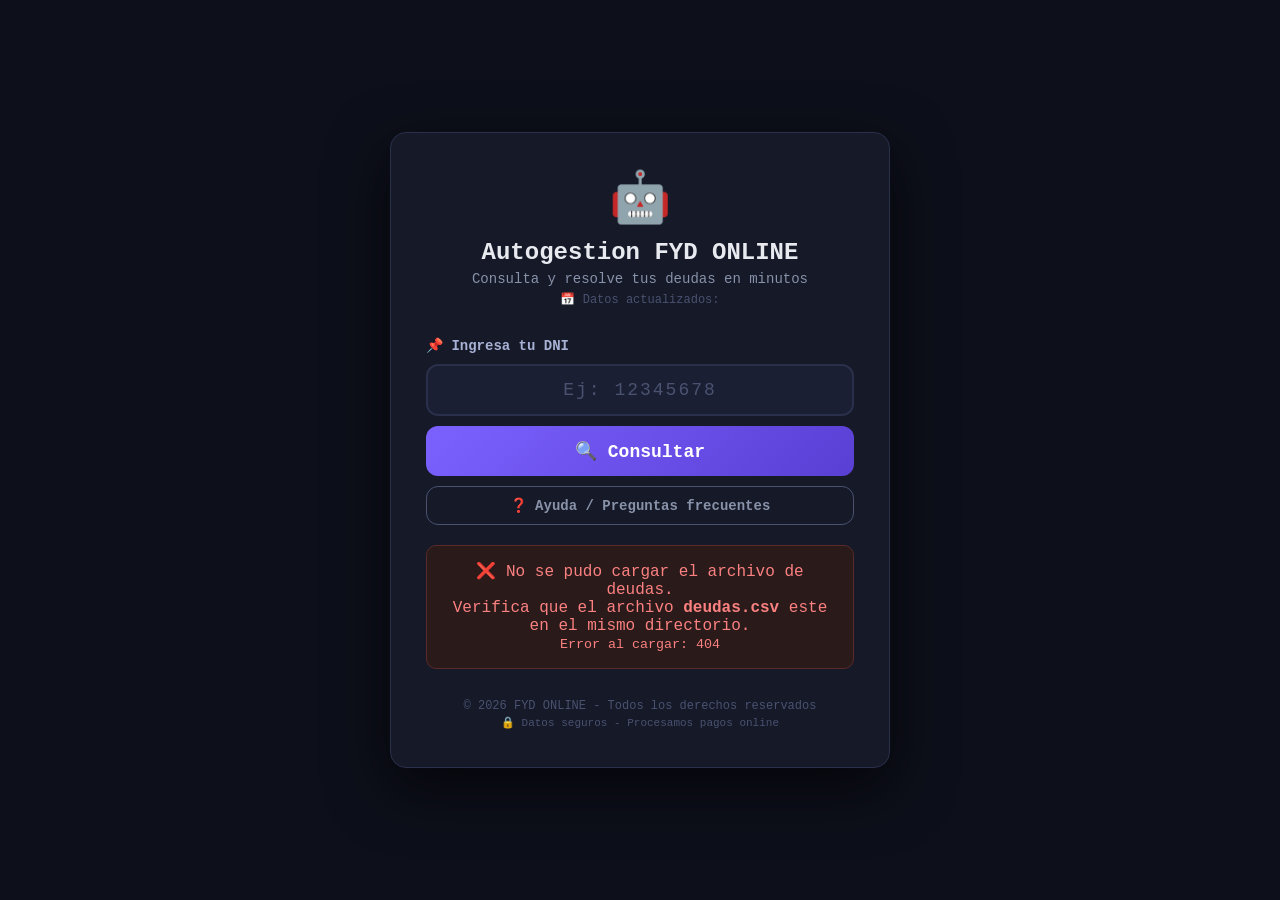
==== index.html @ c30eebcd "Add files via upload" ====
<!DOCTYPE html>
<html lang="es">
<head>
    <meta charset="UTF-8">
    <meta name="viewport" content="width=device-width, initial-scale=1.0">
    <title>Autogestion FYD ONLINE</title>
    <link rel="stylesheet" href="style.css">
</head>
<body>

    <div class="container">
        <header>
            <div class="logo">🤖</div>
            <h1>Autogestion FYD ONLINE</h1>
            <p class="subtitle">Consulta y resolve tus deudas en minutos</p>
            <p class="fecha-actualizada">📅 Datos actualizados: <span id="fechaActual"></span></p>
        </header>

        <section class="consulta-section">
            <div class="input-group">
                <label for="dniInput">📌 Ingresa tu DNI</label>
                <input type="text" id="dniInput" placeholder="Ej: 12345678" maxlength="8" autocomplete="off">
                <button id="btnConsultar" onclick="consultar()">🔍 Consultar</button>
            </div>
            <div id="loading" class="loading">⏳ Buscando deudas...</div>

            <button class="help-button" onclick="toggleHelp()">❓ Ayuda / Preguntas frecuentes</button>

            <div id="helpPanel" class="help-panel">
                <div class="help-item">
                    <div class="help-question" onclick="toggleAnswer(this)">
                        ¿Como se si tengo deudas?
                        <span class="arrow">▼</span>
                    </div>
                    <div class="help-answer">
                        Ingresa tu DNI en el campo de arriba y presiona <code>Consultar</code>. El sistema buscara automaticamente si tenes deudas registradas en nuestra base de datos.
                    </div>
                </div>

                <div class="help-item">
                    <div class="help-question" onclick="toggleAnswer(this)">
                        ¿Que hago si tengo una deuda?
                        <span class="arrow">▼</span>
                    </div>
                    <div class="help-answer">
                        Si tenes deudas, vas a ver el detalle de cada una y el monto total. Luego podes elegir entre <code>Mercado Pago</code> o <code>Transferencia</code> para realizar el pago.
                    </div>
                </div>

                <div class="help-item">
                    <div class="help-question" onclick="toggleAnswer(this)">
                        ¿Como reporto que ya pague?
                        <span class="arrow">▼</span>
                    </div>
                    <div class="help-answer">
                        Despues de realizar el pago, presiona el boton <code>📢 ¿Ya pagaste? Reporta tu pago</code>. Completa el formulario con tus datos y el comprobante. El administrador lo verificara y te confirmara.
                    </div>
                </div>

                <div class="help-item">
                    <div class="help-question" onclick="toggleAnswer(this)">
                        ¿Que datos necesito para reportar?
                        <span class="arrow">▼</span>
                    </div>
                    <div class="help-answer">
                        Necesitas:<br>
                        • DNI (se completa automaticamente)<br>
                        • Nombre completo<br>
                        • Monto que pagaste<br>
                        • WhatsApp (para que te contactemos)<br>
                        • Comprobante de pago (opcional, pero recomendado)
                    </div>
                </div>

                <div class="help-item">
                    <div class="help-question" onclick="toggleAnswer(this)">
                        ¿Cuanto tarda la verificacion?
                        <span class="arrow">▼</span>
                    </div>
                    <div class="help-answer">
                        El administrador verifica los pagos a la brevedad. Una vez verificado, recibiras la confirmacion. El tiempo puede variar segun la disponibilidad del equipo.
                    </div>
                </div>

                <div class="help-item">
                    <div class="help-question" onclick="toggleAnswer(this)">
                        ¿Que pasa si no encuentro mi deuda?
                        <span class="arrow">▼</span>
                    </div>
                    <div class="help-answer">
                        Si no encontras tu deuda, puede que:<br>
                        • No tengas deudas registradas<br>
                        • El DNI ingresado sea incorrecto<br>
                        • La base de datos no este actualizada<br>
                        En cualquier caso, podes contactar a soporte para mas informacion.
                    </div>
                </div>

                <div class="help-item">
                    <div class="help-question" onclick="toggleAnswer(this)">
                        ¿Es seguro ingresar mi DNI?
                        <span class="arrow">▼</span>
                    </div>
                    <div class="help-answer">
                        Si. Solo usamos tu DNI para consultar tu situacion en nuestra base de datos. No almacenamos informacion personal ni compartimos tus datos con terceros.
                    </div>
                </div>

                <button class="help-close" onclick="toggleHelp()">Cerrar ayuda</button>
            </div>
        </section>

        <div id="errorCarga" class="error-carga">
            ❌ No se pudo cargar el archivo de deudas.<br>
            Verifica que el archivo <b>deudas.csv</b> este en el mismo directorio.
        </div>

        <div id="resultado" class="resultado"></div>

        <footer>
            <p>© 2026 FYD ONLINE - Todos los derechos reservados</p>
            <p class="footer-small">🔒 Datos seguros - Procesamos pagos online</p>
        </footer>
    </div>

    <script src="script.js"></script>
</body>
</html>
---- style.css ----
/* ============================================
   RESET Y BASE - PALETA PIVX
============================================ */
* {
    margin: 0;
    padding: 0;
    box-sizing: border-box;
}

body {
    font-family: 'Lucida Console', 'Courier New', monospace;
    background: #0d0f1a;
    min-height: 100vh;
    display: flex;
    justify-content: center;
    align-items: center;
    padding: 20px;
}

.container {
    max-width: 500px;
    width: 100%;
    background: #151928;
    border-radius: 16px;
    padding: 35px;
    box-shadow: 0 20px 60px rgba(0, 0, 0, 0.6);
    border: 1px solid #2a2f4a;
}

/* ============================================
   HEADER
============================================ */
header {
    text-align: center;
    margin-bottom: 30px;
}

.logo {
    font-size: 50px;
    margin-bottom: 10px;
}

h1 {
    color: #e8eaf0;
    font-size: 24px;
    margin-bottom: 5px;
    font-weight: 700;
    font-family: 'Lucida Console', 'Courier New', monospace;
}

.subtitle {
    color: #8892a8;
    font-size: 14px;
    font-family: 'Lucida Console', 'Courier New', monospace;
}

.fecha-actualizada {
    color: #4a5270;
    font-size: 12px;
    margin-top: 5px;
    font-family: 'Lucida Console', 'Courier New', monospace;
}

/* ============================================
   CONSULTA
============================================ */
.consulta-section {
    margin-bottom: 20px;
}

.input-group {
    display: flex;
    flex-direction: column;
    gap: 10px;
}

label {
    font-weight: 600;
    color: #a8b2d4;
    font-size: 14px;
    font-family: 'Lucida Console', 'Courier New', monospace;
}

input {
    padding: 14px 18px;
    border: 2px solid #2a2f4a;
    border-radius: 12px;
    font-size: 18px;
    transition: all 0.3s;
    outline: none;
    text-align: center;
    letter-spacing: 2px;
    background: #1a1f33;
    color: #e8eaf0;
    font-family: 'Lucida Console', 'Courier New', monospace;
}

input::placeholder {
    color: #4a5270;
    font-family: 'Lucida Console', 'Courier New', monospace;
}

input:focus {
    border-color: #7b61ff;
    box-shadow: 0 0 0 3px rgba(123, 97, 255, 0.2);
    background: #1f253d;
}

button {
    padding: 14px 20px;
    background: linear-gradient(135deg, #7b61ff 0%, #5a3fd4 100%);
    color: white;
    border: none;
    border-radius: 12px;
    font-size: 18px;
    font-weight: 600;
    cursor: pointer;
    transition: transform 0.2s, box-shadow 0.2s;
    font-family: 'Lucida Console', 'Courier New', monospace;
}

button:hover {
    transform: translateY(-2px);
    box-shadow: 0 5px 20px rgba(123, 97, 255, 0.3);
}

button:active {
    transform: translateY(0);
}

.loading {
    text-align: center;
    padding: 15px;
    color: #7b61ff;
    font-weight: 500;
    display: none;
    font-family: 'Lucida Console', 'Courier New', monospace;
}

/* ============================================
   BOTON DE AYUDA
============================================ */
.help-button {
    margin-top: 10px;
    background: transparent;
    border: 1px solid #4a5270;
    color: #8892a8;
    padding: 10px;
    font-size: 14px;
    font-family: 'Lucida Console', 'Courier New', monospace;
    cursor: pointer;
    transition: all 0.3s;
    border-radius: 12px;
    width: 100%;
}

.help-button:hover {
    border-color: #7b61ff;
    color: #e8eaf0;
    background: rgba(123, 97, 255, 0.1);
}

/* ============================================
   PANEL DE AYUDA
============================================ */
.help-panel {
    display: none;
    margin-top: 15px;
    padding: 20px;
    background: #1a1f33;
    border-radius: 12px;
    border: 1px solid #2a2f4a;
    max-height: 400px;
    overflow-y: auto;
}

.help-panel.active {
    display: block;
    animation: fadeIn 0.3s ease;
}

.help-panel::-webkit-scrollbar {
    width: 6px;
}

.help-panel::-webkit-scrollbar-track {
    background: #151928;
    border-radius: 3px;
}

.help-panel::-webkit-scrollbar-thumb {
    background: #4a5270;
    border-radius: 3px;
}

.help-panel::-webkit-scrollbar-thumb:hover {
    background: #7b61ff;
}

.help-item {
    margin-bottom: 15px;
    padding-bottom: 15px;
    border-bottom: 1px solid #2a2f4a;
}

.help-item:last-child {
    border-bottom: none;
    margin-bottom: 0;
    padding-bottom: 0;
}

.help-question {
    color: #7b61ff;
    font-size: 14px;
    font-weight: 600;
    margin-bottom: 5px;
    cursor: pointer;
    display: flex;
    justify-content: space-between;
    align-items: center;
}

.help-question:hover {
    color: #9b81ff;
}

.help-question .arrow {
    transition: transform 0.3s;
    font-size: 12px;
}

.help-question .arrow.open {
    transform: rotate(180deg);
}

.help-answer {
    color: #8892a8;
    font-size: 13px;
    line-height: 1.6;
    display: none;
    padding: 8px 0 0 10px;
    border-left: 2px solid #2a2f4a;
}

.help-answer.open {
    display: block;
}

.help-answer code {
    background: #0d0f1a;
    padding: 2px 6px;
    border-radius: 4px;
    color: #7b61ff;
    font-size: 12px;
}

.help-close {
    display: block;
    width: 100%;
    padding: 10px;
    margin-top: 15px;
    background: #2a2f4a;
    color: #8892a8;
    border: none;
    border-radius: 8px;
    font-family: 'Lucida Console', 'Courier New', monospace;
    font-size: 14px;
    cursor: pointer;
    transition: all 0.3s;
}

.help-close:hover {
    background: #3a3f5a;
    color: #e8eaf0;
}

/* ============================================
   RESULTADO
============================================ */
.resultado {
    margin-top: 20px;
    padding: 20px;
    background: #1a1f33;
    border-radius: 12px;
    border: 1px solid #2a2f4a;
    display: none;
    animation: fadeIn 0.3s ease;
}

@keyframes fadeIn {
    from { opacity: 0; transform: translateY(10px); }
    to { opacity: 1; transform: translateY(0); }
}

.deudor {
    font-size: 18px;
    font-weight: 700;
    color: #e8eaf0;
    margin-bottom: 5px;
    font-family: 'Lucida Console', 'Courier New', monospace;
}

.dni {
    color: #8892a8;
    font-size: 14px;
    margin-bottom: 15px;
    font-family: 'Lucida Console', 'Courier New', monospace;
}

.deuda-item {
    display: flex;
    justify-content: space-between;
    padding: 10px 0;
    border-bottom: 1px solid #2a2f4a;
}

.deuda-item:last-child {
    border-bottom: none;
}

.entidad {
    font-weight: 500;
    color: #a8b2d4;
    font-family: 'Lucida Console', 'Courier New', monospace;
}

.monto {
    font-weight: 600;
    color: #7b61ff;
    font-family: 'Lucida Console', 'Courier New', monospace;
}

.total {
    text-align: center;
    padding: 15px 0 10px 0;
    font-size: 22px;
    font-weight: 700;
    color: #e8eaf0;
    border-top: 2px dashed #2a2f4a;
    margin-top: 10px;
    font-family: 'Lucida Console', 'Courier New', monospace;
}

.total span {
    color: #7b61ff;
}

/* ============================================
   BOTONES DE PAGO
============================================ */
.botones-pago {
    display: flex;
    flex-direction: column;
    gap: 10px;
    margin-top: 15px;
}

.btn-pago {
    display: flex;
    align-items: center;
    justify-content: center;
    gap: 10px;
    padding: 14px;
    border: none;
    border-radius: 12px;
    font-size: 16px;
    font-weight: 600;
    cursor: pointer;
    transition: all 0.3s;
    text-decoration: none;
    color: white;
    width: 100%;
    font-family: 'Lucida Console', 'Courier New', monospace;
}

.btn-pago:hover {
    transform: translateY(-2px);
    box-shadow: 0 5px 20px rgba(0, 0, 0, 0.3);
}

.btn-mp {
    background: linear-gradient(135deg, #f50057, #c51162);
}

.btn-mp:hover {
    box-shadow: 0 5px 20px rgba(245, 0, 87, 0.4);
}

.btn-transferencia {
    background: linear-gradient(135deg, #2056FD, #4845FD);
}

.btn-transferencia:hover {
    box-shadow: 0 5px 20px rgba(32, 86, 253, 0.4);
}

.btn-reportar {
    background: linear-gradient(135deg, #00b894, #00856a);
}

.btn-reportar:hover {
    box-shadow: 0 5px 20px rgba(0, 184, 148, 0.4);
}

.btn-cancelar {
    background: #2a2f4a;
    color: #8892a8;
}

.btn-cancelar:hover {
    background: #3a3f5a;
    transform: translateY(-2px);
}

.btn-cancelar-pago {
    background: #2a2f4a;
    color: #8892a8;
    width: 100%;
    padding: 14px;
    border: none;
    border-radius: 12px;
    font-size: 16px;
    font-weight: 600;
    cursor: pointer;
    transition: all 0.3s;
    font-family: 'Lucida Console', 'Courier New', monospace;
}

.btn-cancelar-pago:hover {
    background: #3a3f5a;
    transform: translateY(-2px);
}

/* ============================================
   NO ENCONTRADO
============================================ */
.no-encontrado {
    text-align: center;
    padding: 20px 0;
}

.no-encontrado .icono {
    font-size: 48px;
    margin-bottom: 10px;
}

.no-encontrado .mensaje {
    color: #e8eaf0;
    font-size: 18px;
    font-weight: 600;
    font-family: 'Lucida Console', 'Courier New', monospace;
}

.no-encontrado .detalle {
    color: #8892a8;
    font-size: 14px;
    margin-top: 5px;
    font-family: 'Lucida Console', 'Courier New', monospace;
}

/* ============================================
   DATOS DE PAGO
============================================ */
.datos-pago {
    background: #1f253d;
    padding: 15px;
    border-radius: 10px;
    margin: 15px 0;
    border: 1px solid #2a2f4a;
}

.datos-pago p {
    margin: 8px 0;
    font-size: 14px;
    color: #a8b2d4;
    font-family: 'Lucida Console', 'Courier New', monospace;
}

.datos-pago code {
    background: #151928;
    padding: 2px 8px;
    border-radius: 4px;
    font-size: 14px;
    color: #7b61ff;
    border: 1px solid #2a2f4a;
    font-family: 'Lucida Console', 'Courier New', monospace;
}

.monto-exacto {
    text-align: center;
    font-size: 20px;
    font-weight: bold;
    color: #7b61ff;
    margin: 15px 0;
    font-family: 'Lucida Console', 'Courier New', monospace;
}

/* ============================================
   FORMULARIO DE REPORTE
============================================ */
.form-group {
    margin: 15px 0;
}

.form-group label {
    display: block;
    font-weight: 600;
    font-size: 14px;
    margin-bottom: 5px;
    color: #a8b2d4;
    font-family: 'Lucida Console', 'Courier New', monospace;
}

.form-group input {
    width: 100%;
    padding: 10px 14px;
    border: 1px solid #2a2f4a;
    border-radius: 8px;
    font-size: 14px;
    text-align: left;
    letter-spacing: normal;
    background: #1a1f33;
    color: #e8eaf0;
    font-family: 'Lucida Console', 'Courier New', monospace;
}

.form-group input:read-only {
    background: #151928;
    color: #8892a8;
}

.form-group input[type="file"] {
    padding: 10px;
    border: 2px dashed #2a2f4a;
    border-radius: 8px;
    cursor: pointer;
    text-align: center;
    color: #8892a8;
}

.form-group input[type="file"]:hover {
    border-color: #7b61ff;
}

.form-group small {
    color: #4a5270;
    font-size: 12px;
    display: block;
    margin-top: 4px;
    font-family: 'Lucida Console', 'Courier New', monospace;
}

.preview-image {
    max-width: 100%;
    max-height: 200px;
    border-radius: 8px;
    margin-top: 10px;
    display: none;
    border: 1px solid #2a2f4a;
}

/* ============================================
   ERROR Y ESTADOS
============================================ */
.error-carga {
    background: #2a1a1a;
    color: #fc8181;
    padding: 15px;
    border-radius: 10px;
    text-align: center;
    display: none;
    border: 1px solid #5a2a2a;
    font-family: 'Lucida Console', 'Courier New', monospace;
}

.envio-status {
    text-align: center;
    margin-top: 10px;
    display: none;
    font-weight: 600;
    font-family: 'Lucida Console', 'Courier New', monospace;
}

/* ============================================
   FOOTER
============================================ */
footer {
    margin-top: 30px;
    text-align: center;
    color: #4a5270;
    font-size: 12px;
    font-family: 'Lucida Console', 'Courier New', monospace;
}

footer p {
    margin: 3px 0;
}

.footer-small {
    font-size: 11px;
}

/* ============================================
   RESPONSIVE
============================================ */
@media (max-width: 480px) {
    .container {
        padding: 20px;
    }

    h1 {
        font-size: 20px;
    }

    input {
        font-size: 16px;
        padding: 12px;
    }

    button {
        font-size: 16px;
        padding: 12px;
    }

    .datos-pago code {
        font-size: 12px;
    }

    .help-panel {
        max-height: 300px;
    }
}
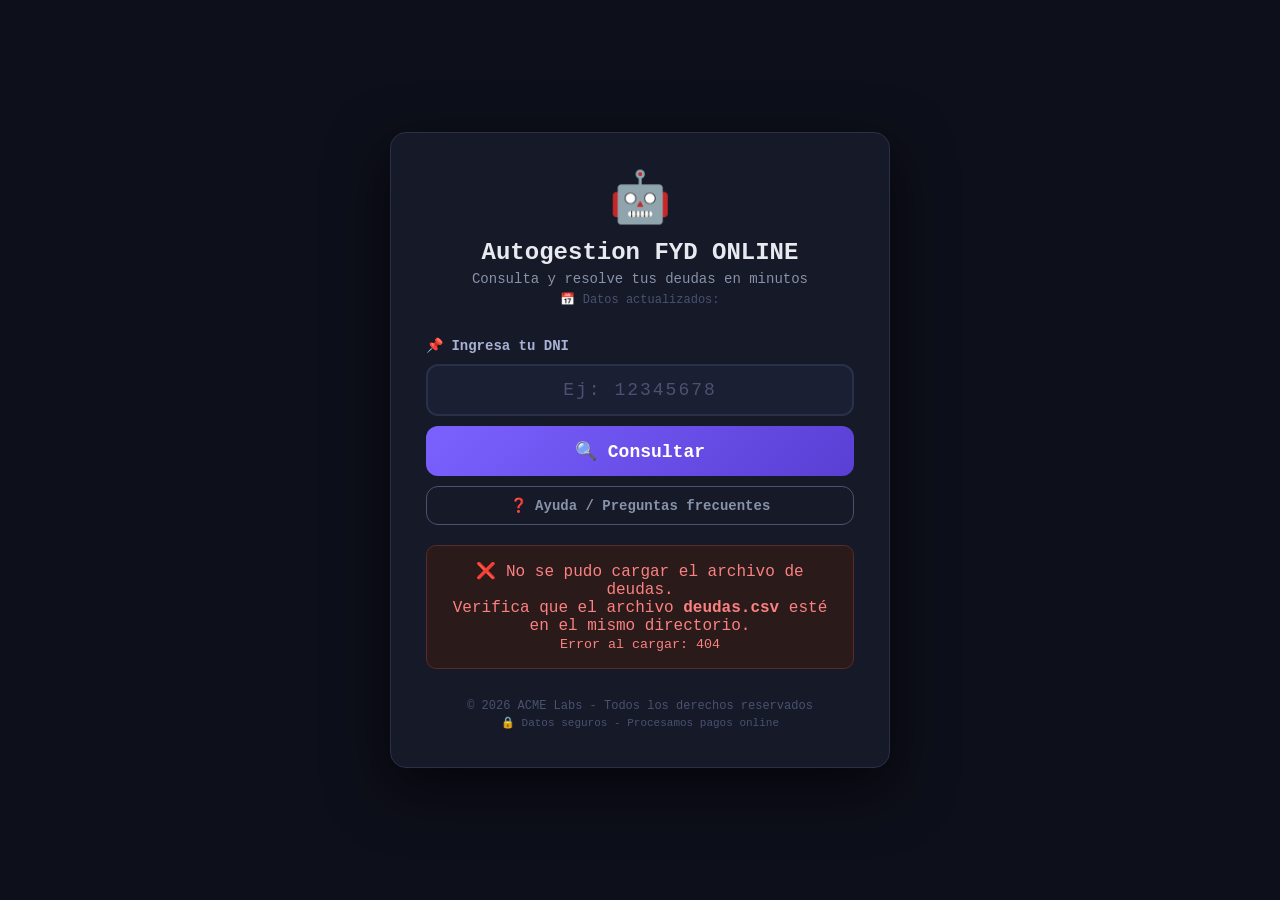
==== commit d6ea33b3: "Update index.html" ====
--- a/index.html
+++ b/index.html
@@ -118,11 +118,11 @@
         <div id="resultado" class="resultado"></div>
 
         <footer>
-            <p>© 2026 FYD ONLINE - Todos los derechos reservados</p>
+            <p>© 2026 ACME Labs - Todos los derechos reservados</p>
             <p class="footer-small">🔒 Datos seguros - Procesamos pagos online</p>
         </footer>
     </div>
 
     <script src="script.js"></script>
 </body>
-</html>+</html>
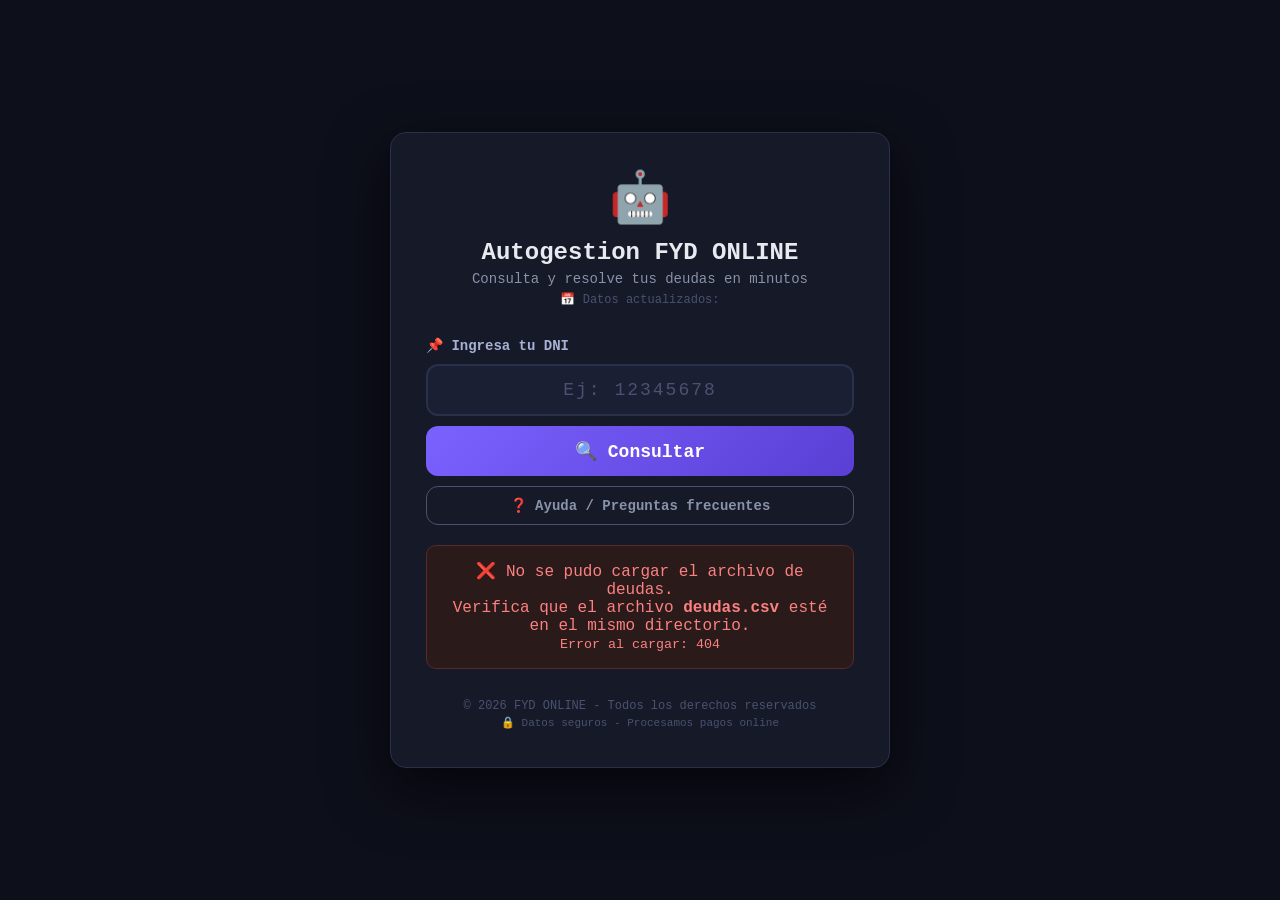
==== commit f196833d: "Update index.html" ====
--- a/index.html
+++ b/index.html
@@ -5,6 +5,173 @@
     <meta name="viewport" content="width=device-width, initial-scale=1.0">
     <title>Autogestion FYD ONLINE</title>
     <link rel="stylesheet" href="style.css">
+    <style>
+        /* ---------- Estilos del panel Informame ---------- */
+        .informame-panel {
+            display: none;
+            position: fixed;
+            bottom: 90px;
+            right: 28px;
+            width: 420px;
+            max-width: 92vw;
+            max-height: 500px;
+            overflow-y: auto;
+            padding: 20px;
+            background: #1a1f33;
+            border-radius: 12px;
+            border: 1px solid #2a2f4a;
+            z-index: 1000;
+            box-shadow: 0 20px 60px rgba(0, 0, 0, 0.8);
+            animation: fadeIn 0.3s ease;
+        }
+        .informame-panel.active {
+            display: block;
+        }
+
+        .informame-panel::-webkit-scrollbar {
+            width: 6px;
+        }
+        .informame-panel::-webkit-scrollbar-track {
+            background: #151928;
+            border-radius: 3px;
+        }
+        .informame-panel::-webkit-scrollbar-thumb {
+            background: #4a5270;
+            border-radius: 3px;
+        }
+        .informame-panel::-webkit-scrollbar-thumb:hover {
+            background: #AB3434;
+        }
+
+        .informame-header {
+            display: flex;
+            justify-content: space-between;
+            align-items: center;
+            color: #e8eaf0;
+            font-weight: 600;
+            font-size: 1rem;
+            border-bottom: 1px solid #2a2f4a;
+            padding-bottom: 12px;
+            margin-bottom: 15px;
+            font-family: 'Lucida Console', 'Courier New', monospace;
+        }
+        .informame-header button {
+            background: transparent;
+            border: none;
+            color: #8892a8;
+            font-size: 1.2rem;
+            cursor: pointer;
+            transition: color 0.3s;
+            font-family: 'Lucida Console', 'Courier New', monospace;
+        }
+        .informame-header button:hover {
+            color: #e8eaf0;
+        }
+
+        .informame-body {
+            color: #d4dcec;
+            font-size: 0.9rem;
+            line-height: 1.6;
+            font-family: 'Lucida Console', 'Courier New', monospace;
+        }
+
+        .informame-body .deuda-item-chat {
+            padding: 10px 0 10px 12px;
+            border-left: 2px solid #2a2f4a;
+            margin-bottom: 8px;
+        }
+        .informame-body .deuda-item-chat:last-child {
+            border-left-color: #AB3434;
+        }
+        .informame-body .badge-chat {
+            display: inline-block;
+            background: #2a2f4a;
+            color: #AB3434;
+            padding: 1px 10px;
+            border-radius: 10px;
+            font-size: 0.7rem;
+            font-weight: 600;
+            margin-right: 8px;
+        }
+        .informame-body .entidad-chat {
+            color: #ff6b6b;
+            font-weight: 600;
+        }
+        .informame-body .fecha-chat {
+            color: #8892a8;
+            font-size: 0.85rem;
+        }
+        .informame-body .fecha-chat span {
+            color: #d4dcec;
+        }
+        .informame-body .producto-chat {
+            color: #a8b2d4;
+            font-size: 0.85rem;
+        }
+        .informame-body .producto-chat span {
+            color: #d4dcec;
+        }
+        .informame-body .descripcion-texto {
+            color: #9b81ff;
+            font-size: 0.85rem;
+            margin: 2px 0;
+        }
+
+        .informame-vacio {
+            color: #8892a8;
+            text-align: center;
+            padding: 20px 10px;
+        }
+        .informame-vacio .icono-grande {
+            font-size: 2rem;
+            display: block;
+            margin-bottom: 10px;
+        }
+        .informame-vacio .texto-principal {
+            color: #e8eaf0;
+            font-weight: 500;
+            font-size: 0.95rem;
+        }
+        .informame-vacio .texto-secundario {
+            font-size: 0.8rem;
+            margin-top: 4px;
+        }
+
+        .informame-footer {
+            margin-top: 12px;
+            padding-top: 10px;
+            border-top: 1px solid #2a2f4a;
+            color: #4a5270;
+            font-size: 0.7rem;
+            text-align: center;
+            font-family: 'Lucida Console', 'Courier New', monospace;
+        }
+
+        /* Botón Informame en resultados */
+        .btn-informame-result {
+            background: #AB3434 !important;
+            border-color: #AB3434 !important;
+        }
+        .btn-informame-result:hover {
+            background: #c93d3d !important;
+            border-color: #c93d3d !important;
+        }
+
+        @keyframes fadeIn {
+            from { opacity: 0; transform: translateY(10px); }
+            to { opacity: 1; transform: translateY(0); }
+        }
+
+        @media (max-width: 600px) {
+            .informame-panel {
+                right: 10px;
+                width: 92vw;
+                bottom: 80px;
+                padding: 16px;
+                max-height: 400px;
+            }
+        }
+    </style>
 </head>
 <body>
 
@@ -118,11 +285,12 @@
         <div id="resultado" class="resultado"></div>
 
         <footer>
-            <p>© 2026 ACME Labs - Todos los derechos reservados</p>
+            <p>© 2026 FYD ONLINE - Todos los derechos reservados</p>
             <p class="footer-small">🔒 Datos seguros - Procesamos pagos online</p>
         </footer>
     </div>
 
+
     <script src="script.js"></script>
 </body>
 </html>
--- a/style.css
+++ b/style.css
@@ -629,4 +629,48 @@
     .help-panel {
         max-height: 300px;
     }
-}+}
+
+/* Estilos para el resumen de códigos */
+.codigo-container {
+    background: #1a1f35;
+    padding: 10px 12px;
+    border-radius: 8px;
+    margin: 10px 0;
+    border-left: 3px solid #7b61ff;
+}
+
+.codigo-header {
+    display: flex;
+    justify-content: space-between;
+    align-items: center;
+    margin-bottom: 8px;
+}
+
+.codigo-total {
+    color: #48bb78;
+    font-weight: bold;
+    font-size: 14px;
+}
+
+.codigo-subtotal {
+    color: #7b61ff;
+    font-weight: bold;
+    font-size: 14px;
+}
+
+.resumen-codigos {
+    display: flex;
+    flex-wrap: wrap;
+    gap: 8px;
+    margin-top: 5px;
+    justify-content: center;
+}
+
+.tag-codigo {
+    background: #1a1f35;
+    padding: 4px 10px;
+    border-radius: 12px;
+    font-size: 12px;
+    border: 1px solid #3a2f4d;
+}
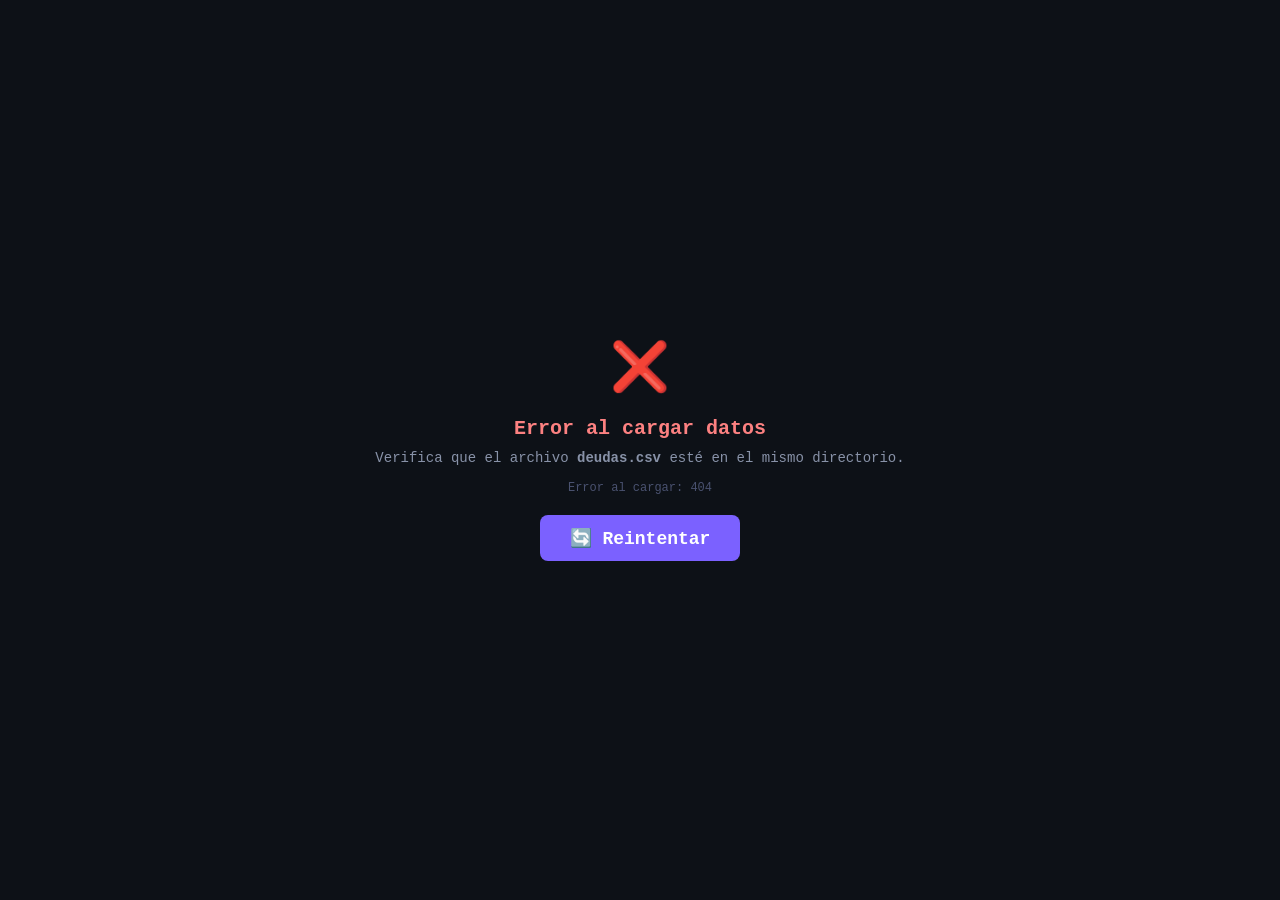
==== commit f064a8cd: "Update index.html" ====
--- a/index.html
+++ b/index.html
@@ -6,6 +6,40 @@
     <title>Autogestion FYD ONLINE</title>
     <link rel="stylesheet" href="style.css">
     <style>
+        /* ---------- Overlay de carga ---------- */
+        #loadingOverlay {
+            position: fixed;
+            top: 0;
+            left: 0;
+            width: 100%;
+            height: 100%;
+            background: #0d1117;
+            display: flex;
+            flex-direction: column;
+            align-items: center;
+            justify-content: center;
+            z-index: 9999;
+            transition: opacity 0.8s ease;
+        }
+        
+        #loadingOverlay.hidden {
+            opacity: 0;
+            pointer-events: none;
+        }
+
+        @keyframes spin {
+            to { transform: rotate(360deg); }
+        }
+
+        .spinner {
+            width: 20px;
+            height: 20px;
+            border: 2px solid #1a1f35;
+            border-top-color: #7b61ff;
+            border-radius: 50%;
+            animation: spin 0.8s linear infinite;
+        }
+
         /* ---------- Estilos del panel Informame ---------- */
         .informame-panel {
             display: none;
@@ -170,10 +204,82 @@
                 padding: 16px;
                 max-height: 400px;
             }
+            
+            #loadingOverlay h1 {
+                font-size: 20px !important;
+            }
+            
+            #loadingOverlay .progress-container {
+                width: 240px !important;
+            }
         }
     </style>
 </head>
 <body>
+
+    <!-- ============================================ -->
+    <!-- OVERLAY DE CARGA - Aparece desde el principio -->
+    <!-- ============================================ -->
+    <div id="loadingOverlay">
+        <!-- Logo o icono -->
+        <div style="
+            width: 80px;
+            height: 80px;
+            background: linear-gradient(135deg, #7b61ff, #AB3434);
+            border-radius: 50%;
+            display: flex;
+            align-items: center;
+            justify-content: center;
+            margin-bottom: 30px;
+            box-shadow: 0 0 40px rgba(123, 97, 255, 0.3);
+        ">
+            <span style="font-size: 40px;">💰</span>
+        </div>
+        
+        <!-- Título -->
+        <h1 style="
+            color: #e8eaf0;
+            font-size: 24px;
+            font-weight: 700;
+            margin-bottom: 8px;
+            letter-spacing: 1px;
+        ">Deuda Bot</h1>
+        
+        <p style="
+            color: #8892a8;
+            font-size: 14px;
+            margin-bottom: 30px;
+        ">Cargando tu información...</p>
+        
+        <!-- Barra de progreso -->
+        <div class="progress-container" style="
+            width: 280px;
+            max-width: 80%;
+            height: 4px;
+            background: #1a1f35;
+            border-radius: 4px;
+            overflow: hidden;
+            margin-bottom: 12px;
+        ">
+            <div id="progressBar" style="
+                width: 0%;
+                height: 100%;
+                background: linear-gradient(90deg, #7b61ff, #AB3434);
+                border-radius: 4px;
+                transition: width 0.3s ease;
+            "></div>
+        </div>
+        
+        <!-- Estado -->
+        <div id="loadingStatus" style="
+            color: #4a5270;
+            font-size: 12px;
+            letter-spacing: 0.5px;
+        ">Inicializando...</div>
+        
+        <!-- Spinner de respaldo -->
+        <div class="spinner" style="margin-top: 20px;"></div>
+    </div>
 
     <div class="container">
         <header>
--- a/style.css
+++ b/style.css
@@ -18,7 +18,7 @@
 }
 
 .container {
-    max-width: 500px;
+    max-width: 1100px;
     width: 100%;
     background: #151928;
     border-radius: 16px;
@@ -275,9 +275,11 @@
 }
 
 /* ============================================
-   RESULTADO
+   RESULTADO - ANCHO AUMENTADO A 900px
 ============================================ */
 .resultado {
+    /* max-width: 900px; */
+    max-width: 100%;
     margin-top: 20px;
     padding: 20px;
     background: #1a1f33;
@@ -285,6 +287,7 @@
     border: 1px solid #2a2f4a;
     display: none;
     animation: fadeIn 0.3s ease;
+    box-sizing: border-box;
 }
 
 @keyframes fadeIn {
@@ -350,9 +353,23 @@
 ============================================ */
 .botones-pago {
     display: flex;
-    flex-direction: column;
+    flex-wrap: wrap;
     gap: 10px;
     margin-top: 15px;
+    justify-content: center;
+}
+
+.botones-pago .btn-pago {
+    flex: 1;
+    min-width: 120px;
+    padding: 10px 16px;
+    border: none;
+    border-radius: 8px;
+    font-weight: 600;
+    cursor: pointer;
+    transition: all 0.3s ease;
+    font-family: 'Lucida Console', 'Courier New', monospace;
+    text-align: center;
 }
 
 .btn-pago {
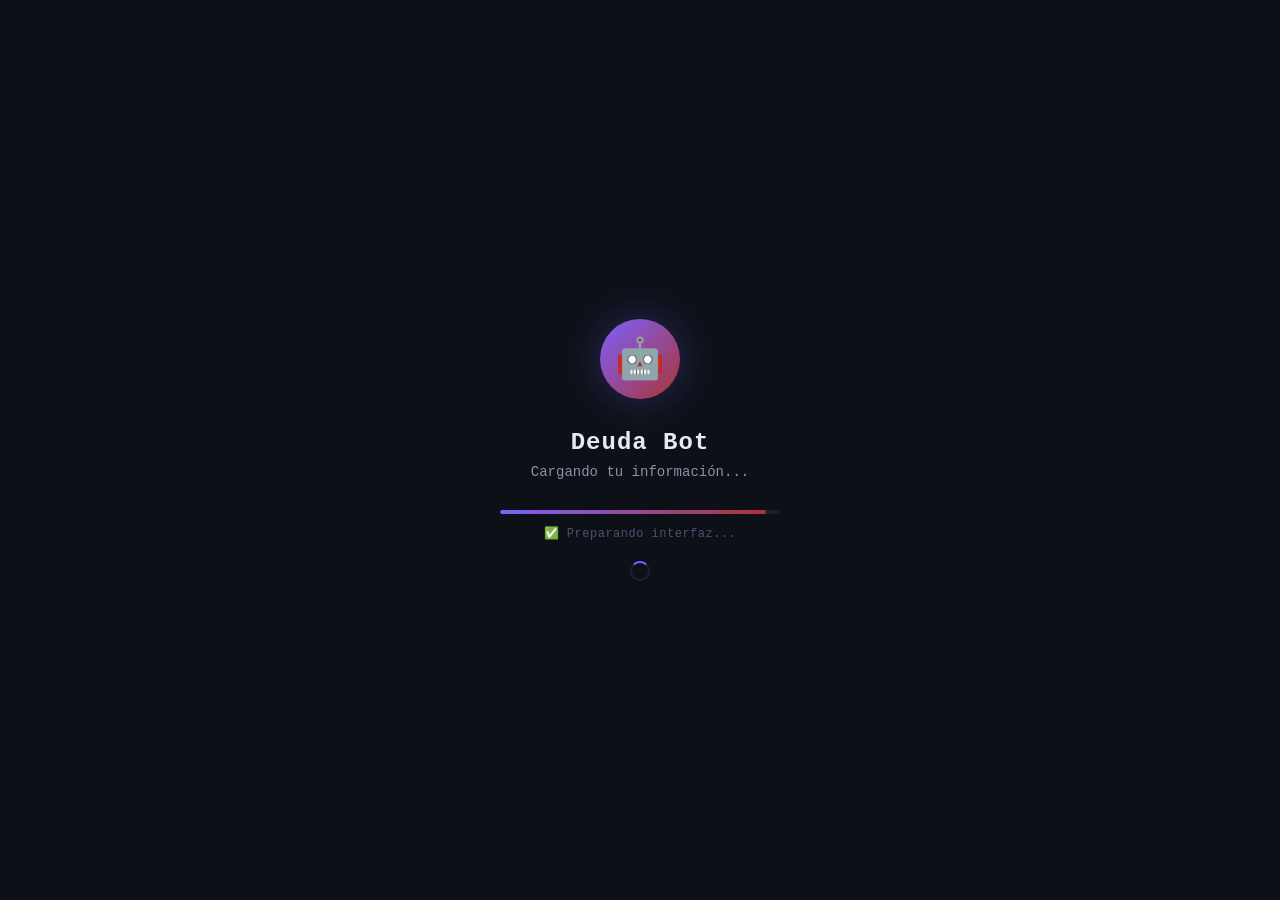
==== commit f83856c1: "Update index.html" ====
--- a/index.html
+++ b/index.html
@@ -3,10 +3,9 @@
 <head>
     <meta charset="UTF-8">
     <meta name="viewport" content="width=device-width, initial-scale=1.0">
-    <title>Autogestion FYD ONLINE</title>
+    <title>Deuda Cero</title>
     <link rel="stylesheet" href="style.css">
     <style>
-        /* ---------- Overlay de carga ---------- */
         #loadingOverlay {
             position: fixed;
             top: 0;
@@ -40,7 +39,6 @@
             animation: spin 0.8s linear infinite;
         }
 
-        /* ---------- Estilos del panel Informame ---------- */
         .informame-panel {
             display: none;
             position: fixed;
@@ -181,7 +179,6 @@
             font-family: 'Lucida Console', 'Courier New', monospace;
         }
 
-        /* Botón Informame en resultados */
         .btn-informame-result {
             background: #AB3434 !important;
             border-color: #AB3434 !important;
@@ -217,11 +214,7 @@
 </head>
 <body>
 
-    <!-- ============================================ -->
-    <!-- OVERLAY DE CARGA - Aparece desde el principio -->
-    <!-- ============================================ -->
     <div id="loadingOverlay">
-        <!-- Logo o icono -->
         <div style="
             width: 80px;
             height: 80px;
@@ -233,10 +226,9 @@
             margin-bottom: 30px;
             box-shadow: 0 0 40px rgba(123, 97, 255, 0.3);
         ">
-            <span style="font-size: 40px;">💰</span>
+            <span style="font-size: 40px;">🤖</span>
         </div>
         
-        <!-- Título -->
         <h1 style="
             color: #e8eaf0;
             font-size: 24px;
@@ -251,7 +243,6 @@
             margin-bottom: 30px;
         ">Cargando tu información...</p>
         
-        <!-- Barra de progreso -->
         <div class="progress-container" style="
             width: 280px;
             max-width: 80%;
@@ -270,21 +261,19 @@
             "></div>
         </div>
         
-        <!-- Estado -->
         <div id="loadingStatus" style="
             color: #4a5270;
             font-size: 12px;
             letter-spacing: 0.5px;
         ">Inicializando...</div>
         
-        <!-- Spinner de respaldo -->
         <div class="spinner" style="margin-top: 20px;"></div>
     </div>
 
     <div class="container">
         <header>
             <div class="logo">🤖</div>
-            <h1>Autogestion FYD ONLINE</h1>
+            <h1>Deuda Cero</h1>
             <p class="subtitle">Consulta y resolve tus deudas en minutos</p>
             <p class="fecha-actualizada">📅 Datos actualizados: <span id="fechaActual"></span></p>
         </header>
@@ -326,7 +315,7 @@
                         <span class="arrow">▼</span>
                     </div>
                     <div class="help-answer">
-                        Despues de realizar el pago, presiona el boton <code>📢 ¿Ya pagaste? Reporta tu pago</code>. Completa el formulario con tus datos y el comprobante. El administrador lo verificara y te confirmara.
+                        Despues de realizar el pago, presiona el boton <code>📢 ¿Ya pagaste? Reporta tu pago un comprobante a la vez</code>. Completa el formulario con tus datos y el comprobante. El administrador lo verificara y te confirmara.
                     </div>
                 </div>
 
@@ -338,7 +327,7 @@
                     <div class="help-answer">
                         Necesitas:<br>
                         • DNI (se completa automaticamente)<br>
-                        • Nombre completo<br>
+                        • Nombre completo (se completa automaticamente)<br>
                         • Monto que pagaste<br>
                         • WhatsApp (para que te contactemos)<br>
                         • Comprobante de pago (opcional, pero recomendado)
@@ -391,7 +380,7 @@
         <div id="resultado" class="resultado"></div>
 
         <footer>
-            <p>© 2026 FYD ONLINE - Todos los derechos reservados</p>
+            <p>© 2026 ACME Labs - Todos los derechos reservados</p>
             <p class="footer-small">🔒 Datos seguros - Procesamos pagos online</p>
         </footer>
     </div>
--- a/style.css
+++ b/style.css
@@ -27,9 +27,7 @@
     border: 1px solid #2a2f4a;
 }
 
-/* ============================================
-   HEADER
-============================================ */
+/* HEADER */
 header {
     text-align: center;
     margin-bottom: 30px;
@@ -61,9 +59,7 @@
     font-family: 'Lucida Console', 'Courier New', monospace;
 }
 
-/* ============================================
-   CONSULTA
-============================================ */
+/* CONSULTA */
 .consulta-section {
     margin-bottom: 20px;
 }
@@ -137,9 +133,7 @@
     font-family: 'Lucida Console', 'Courier New', monospace;
 }
 
-/* ============================================
-   BOTON DE AYUDA
-============================================ */
+/* AYUDA */
 .help-button {
     margin-top: 10px;
     background: transparent;
@@ -160,9 +154,6 @@
     background: rgba(123, 97, 255, 0.1);
 }
 
-/* ============================================
-   PANEL DE AYUDA
-============================================ */
 .help-panel {
     display: none;
     margin-top: 15px;
@@ -182,17 +173,14 @@
 .help-panel::-webkit-scrollbar {
     width: 6px;
 }
-
 .help-panel::-webkit-scrollbar-track {
     background: #151928;
     border-radius: 3px;
 }
-
 .help-panel::-webkit-scrollbar-thumb {
     background: #4a5270;
     border-radius: 3px;
 }
-
 .help-panel::-webkit-scrollbar-thumb:hover {
     background: #7b61ff;
 }
@@ -202,7 +190,6 @@
     padding-bottom: 15px;
     border-bottom: 1px solid #2a2f4a;
 }
-
 .help-item:last-child {
     border-bottom: none;
     margin-bottom: 0;
@@ -228,7 +215,6 @@
     transition: transform 0.3s;
     font-size: 12px;
 }
-
 .help-question .arrow.open {
     transform: rotate(180deg);
 }
@@ -241,7 +227,6 @@
     padding: 8px 0 0 10px;
     border-left: 2px solid #2a2f4a;
 }
-
 .help-answer.open {
     display: block;
 }
@@ -268,17 +253,13 @@
     cursor: pointer;
     transition: all 0.3s;
 }
-
 .help-close:hover {
     background: #3a3f5a;
     color: #e8eaf0;
 }
 
-/* ============================================
-   RESULTADO - ANCHO AUMENTADO A 900px
-============================================ */
+/* RESULTADO */
 .resultado {
-    /* max-width: 900px; */
     max-width: 100%;
     margin-top: 20px;
     padding: 20px;
@@ -310,29 +291,6 @@
     font-family: 'Lucida Console', 'Courier New', monospace;
 }
 
-.deuda-item {
-    display: flex;
-    justify-content: space-between;
-    padding: 10px 0;
-    border-bottom: 1px solid #2a2f4a;
-}
-
-.deuda-item:last-child {
-    border-bottom: none;
-}
-
-.entidad {
-    font-weight: 500;
-    color: #a8b2d4;
-    font-family: 'Lucida Console', 'Courier New', monospace;
-}
-
-.monto {
-    font-weight: 600;
-    color: #7b61ff;
-    font-family: 'Lucida Console', 'Courier New', monospace;
-}
-
 .total {
     text-align: center;
     padding: 15px 0 10px 0;
@@ -343,33 +301,17 @@
     margin-top: 10px;
     font-family: 'Lucida Console', 'Courier New', monospace;
 }
-
 .total span {
     color: #7b61ff;
 }
 
-/* ============================================
-   BOTONES DE PAGO
-============================================ */
+/* BOTONES DE PAGO */
 .botones-pago {
     display: flex;
     flex-wrap: wrap;
     gap: 10px;
     margin-top: 15px;
     justify-content: center;
-}
-
-.botones-pago .btn-pago {
-    flex: 1;
-    min-width: 120px;
-    padding: 10px 16px;
-    border: none;
-    border-radius: 8px;
-    font-weight: 600;
-    cursor: pointer;
-    transition: all 0.3s ease;
-    font-family: 'Lucida Console', 'Courier New', monospace;
-    text-align: center;
 }
 
 .btn-pago {
@@ -395,38 +337,29 @@
     box-shadow: 0 5px 20px rgba(0, 0, 0, 0.3);
 }
 
-.btn-mp {
-    background: linear-gradient(135deg, #f50057, #c51162);
-}
-
-.btn-mp:hover {
-    box-shadow: 0 5px 20px rgba(245, 0, 87, 0.4);
-}
-
-.btn-transferencia {
-    background: linear-gradient(135deg, #2056FD, #4845FD);
-}
-
-.btn-transferencia:hover {
-    box-shadow: 0 5px 20px rgba(32, 86, 253, 0.4);
+/* BOTON PAGAR - COLOR #4049FD */
+.btn-pagar-mp {
+    background: #4049FD !important;
+    border: none !important;
+    color: white !important;
+    box-shadow: 0 4px 15px rgba(64, 73, 253, 0.4) !important;
+}
+
+.btn-pagar-mp:hover {
+    background: #3039d4 !important;
+    transform: translateY(-2px) !important;
+    box-shadow: 0 6px 25px rgba(64, 73, 253, 0.6) !important;
+}
+
+.btn-pagar-mp:active {
+    transform: translateY(0) !important;
 }
 
 .btn-reportar {
     background: linear-gradient(135deg, #00b894, #00856a);
 }
-
 .btn-reportar:hover {
     box-shadow: 0 5px 20px rgba(0, 184, 148, 0.4);
-}
-
-.btn-cancelar {
-    background: #2a2f4a;
-    color: #8892a8;
-}
-
-.btn-cancelar:hover {
-    background: #3a3f5a;
-    transform: translateY(-2px);
 }
 
 .btn-cancelar-pago {
@@ -442,32 +375,26 @@
     transition: all 0.3s;
     font-family: 'Lucida Console', 'Courier New', monospace;
 }
-
 .btn-cancelar-pago:hover {
     background: #3a3f5a;
     transform: translateY(-2px);
 }
 
-/* ============================================
-   NO ENCONTRADO
-============================================ */
+/* NO ENCONTRADO */
 .no-encontrado {
     text-align: center;
     padding: 20px 0;
 }
-
 .no-encontrado .icono {
     font-size: 48px;
     margin-bottom: 10px;
 }
-
 .no-encontrado .mensaje {
     color: #e8eaf0;
     font-size: 18px;
     font-weight: 600;
     font-family: 'Lucida Console', 'Courier New', monospace;
 }
-
 .no-encontrado .detalle {
     color: #8892a8;
     font-size: 14px;
@@ -475,9 +402,7 @@
     font-family: 'Lucida Console', 'Courier New', monospace;
 }
 
-/* ============================================
-   DATOS DE PAGO
-============================================ */
+/* DATOS DE PAGO */
 .datos-pago {
     background: #1f253d;
     padding: 15px;
@@ -485,14 +410,12 @@
     margin: 15px 0;
     border: 1px solid #2a2f4a;
 }
-
 .datos-pago p {
     margin: 8px 0;
     font-size: 14px;
     color: #a8b2d4;
     font-family: 'Lucida Console', 'Courier New', monospace;
 }
-
 .datos-pago code {
     background: #151928;
     padding: 2px 8px;
@@ -512,13 +435,10 @@
     font-family: 'Lucida Console', 'Courier New', monospace;
 }
 
-/* ============================================
-   FORMULARIO DE REPORTE
-============================================ */
+/* FORMULARIO REPORTE */
 .form-group {
     margin: 15px 0;
 }
-
 .form-group label {
     display: block;
     font-weight: 600;
@@ -527,7 +447,6 @@
     color: #a8b2d4;
     font-family: 'Lucida Console', 'Courier New', monospace;
 }
-
 .form-group input {
     width: 100%;
     padding: 10px 14px;
@@ -540,12 +459,10 @@
     color: #e8eaf0;
     font-family: 'Lucida Console', 'Courier New', monospace;
 }
-
 .form-group input:read-only {
     background: #151928;
     color: #8892a8;
 }
-
 .form-group input[type="file"] {
     padding: 10px;
     border: 2px dashed #2a2f4a;
@@ -554,11 +471,9 @@
     text-align: center;
     color: #8892a8;
 }
-
 .form-group input[type="file"]:hover {
     border-color: #7b61ff;
 }
-
 .form-group small {
     color: #4a5270;
     font-size: 12px;
@@ -576,9 +491,7 @@
     border: 1px solid #2a2f4a;
 }
 
-/* ============================================
-   ERROR Y ESTADOS
-============================================ */
+/* ERROR */
 .error-carga {
     background: #2a1a1a;
     color: #fc8181;
@@ -598,9 +511,7 @@
     font-family: 'Lucida Console', 'Courier New', monospace;
 }
 
-/* ============================================
-   FOOTER
-============================================ */
+/* FOOTER */
 footer {
     margin-top: 30px;
     text-align: center;
@@ -608,86 +519,34 @@
     font-size: 12px;
     font-family: 'Lucida Console', 'Courier New', monospace;
 }
-
 footer p {
     margin: 3px 0;
 }
-
 .footer-small {
     font-size: 11px;
 }
 
-/* ============================================
-   RESPONSIVE
-============================================ */
+/* RESPONSIVE */
 @media (max-width: 480px) {
     .container {
         padding: 20px;
     }
-
     h1 {
         font-size: 20px;
     }
-
     input {
         font-size: 16px;
         padding: 12px;
     }
-
     button {
         font-size: 16px;
         padding: 12px;
     }
-
     .datos-pago code {
         font-size: 12px;
     }
-
     .help-panel {
         max-height: 300px;
     }
 }
 
-/* Estilos para el resumen de códigos */
-.codigo-container {
-    background: #1a1f35;
-    padding: 10px 12px;
-    border-radius: 8px;
-    margin: 10px 0;
-    border-left: 3px solid #7b61ff;
-}
-
-.codigo-header {
-    display: flex;
-    justify-content: space-between;
-    align-items: center;
-    margin-bottom: 8px;
-}
-
-.codigo-total {
-    color: #48bb78;
-    font-weight: bold;
-    font-size: 14px;
-}
-
-.codigo-subtotal {
-    color: #7b61ff;
-    font-weight: bold;
-    font-size: 14px;
-}
-
-.resumen-codigos {
-    display: flex;
-    flex-wrap: wrap;
-    gap: 8px;
-    margin-top: 5px;
-    justify-content: center;
-}
-
-.tag-codigo {
-    background: #1a1f35;
-    padding: 4px 10px;
-    border-radius: 12px;
-    font-size: 12px;
-    border: 1px solid #3a2f4d;
-}
